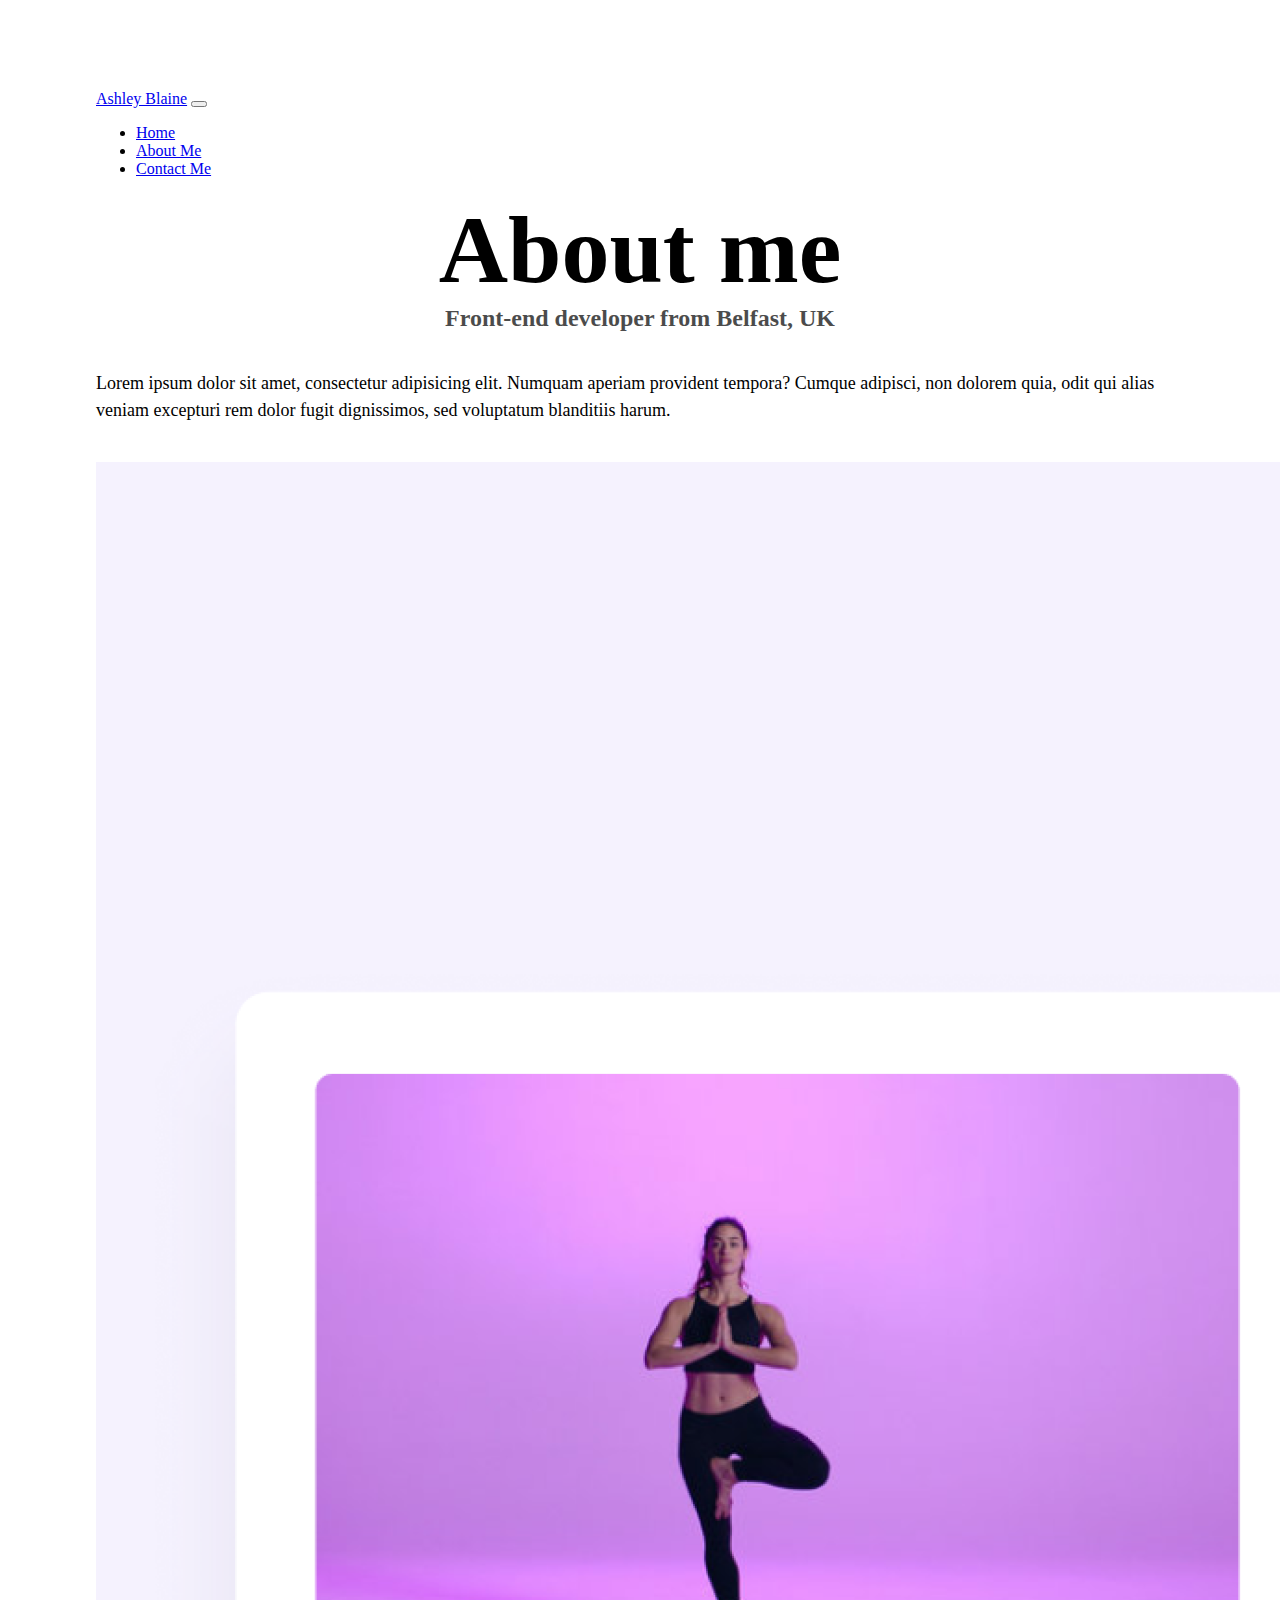
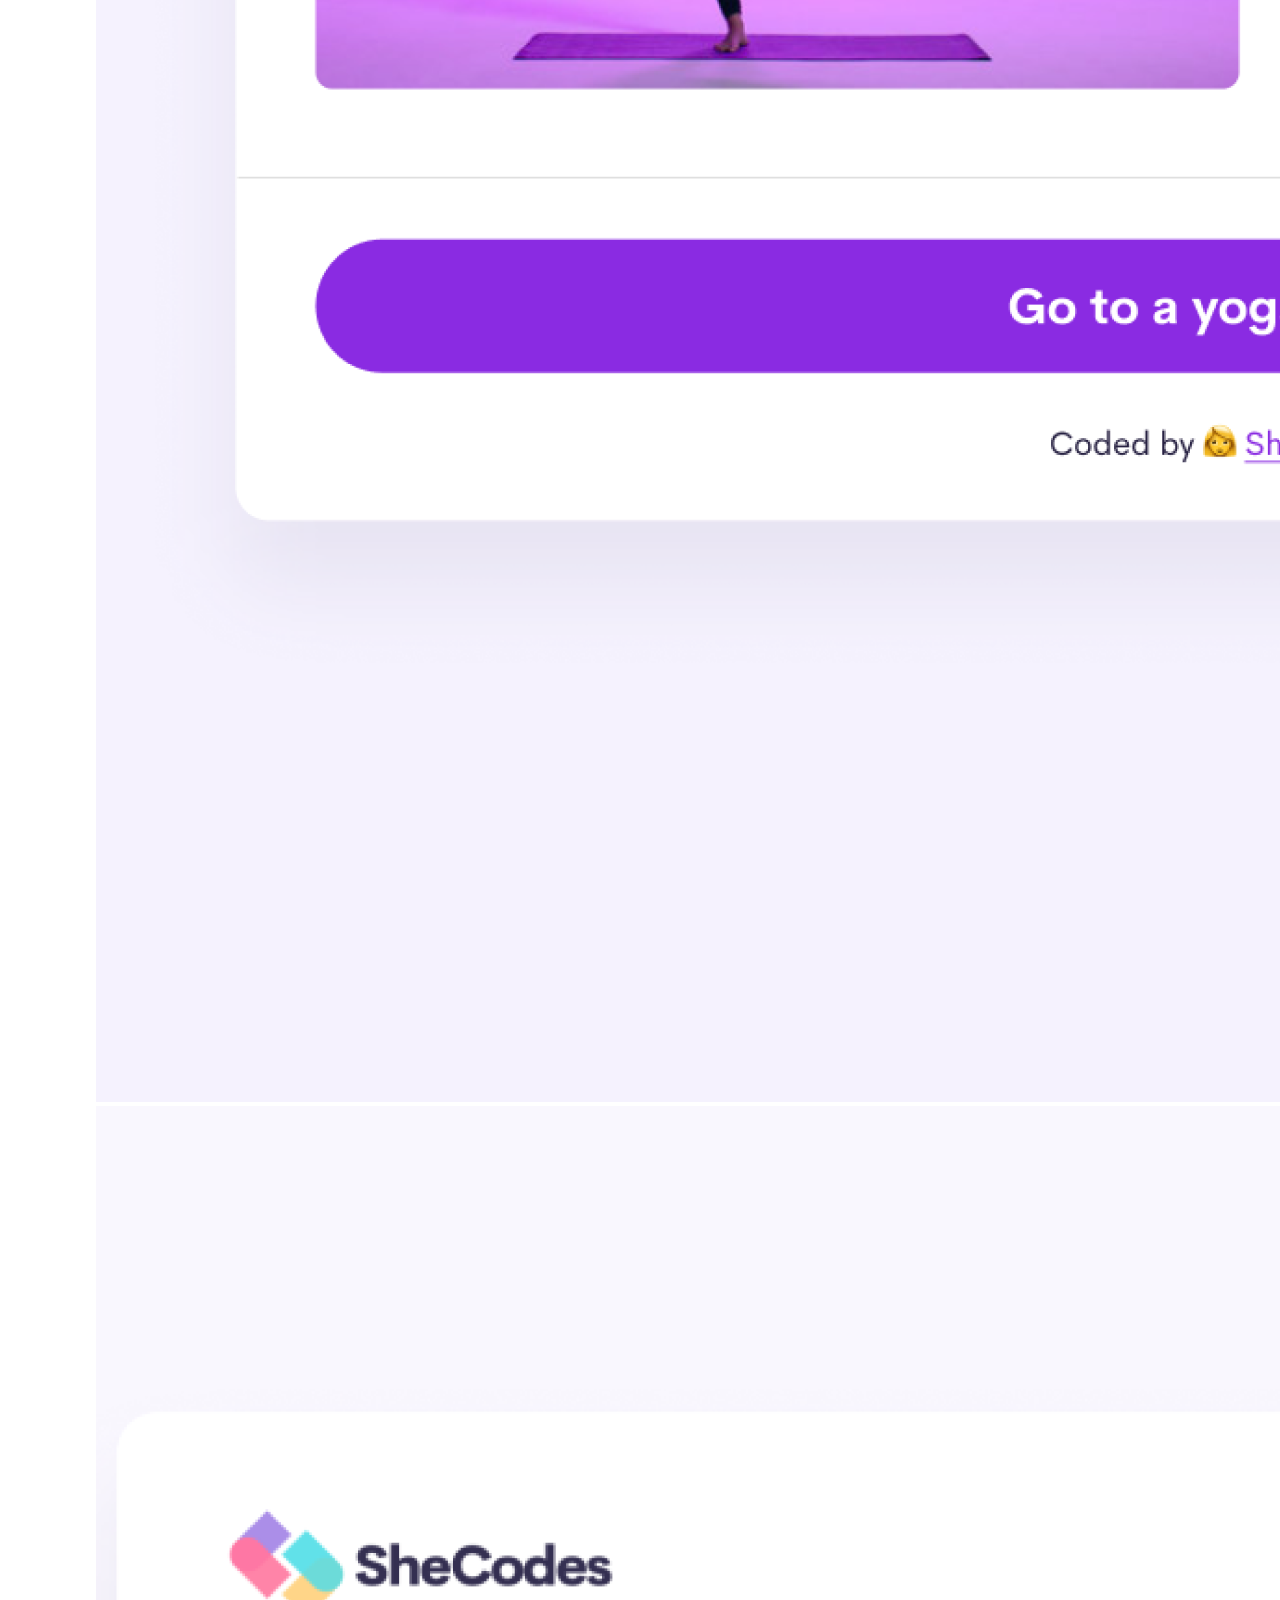
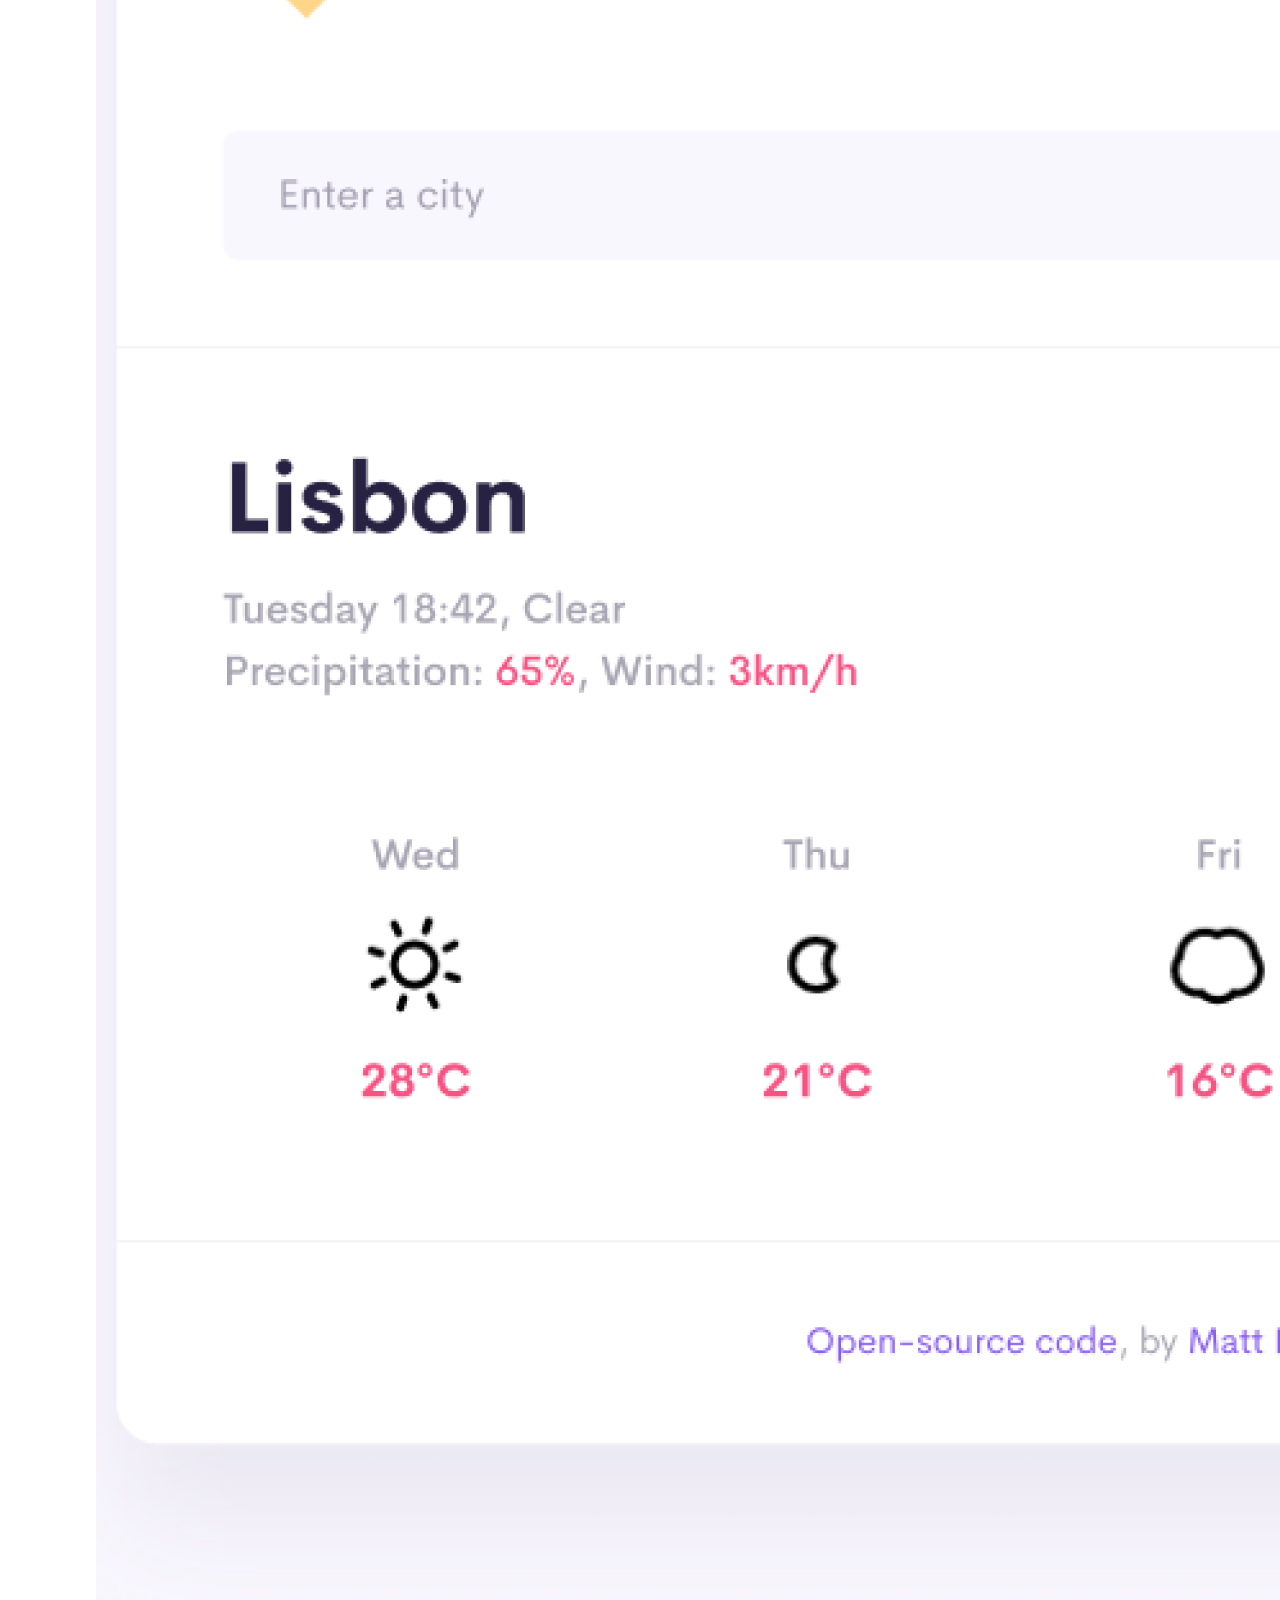
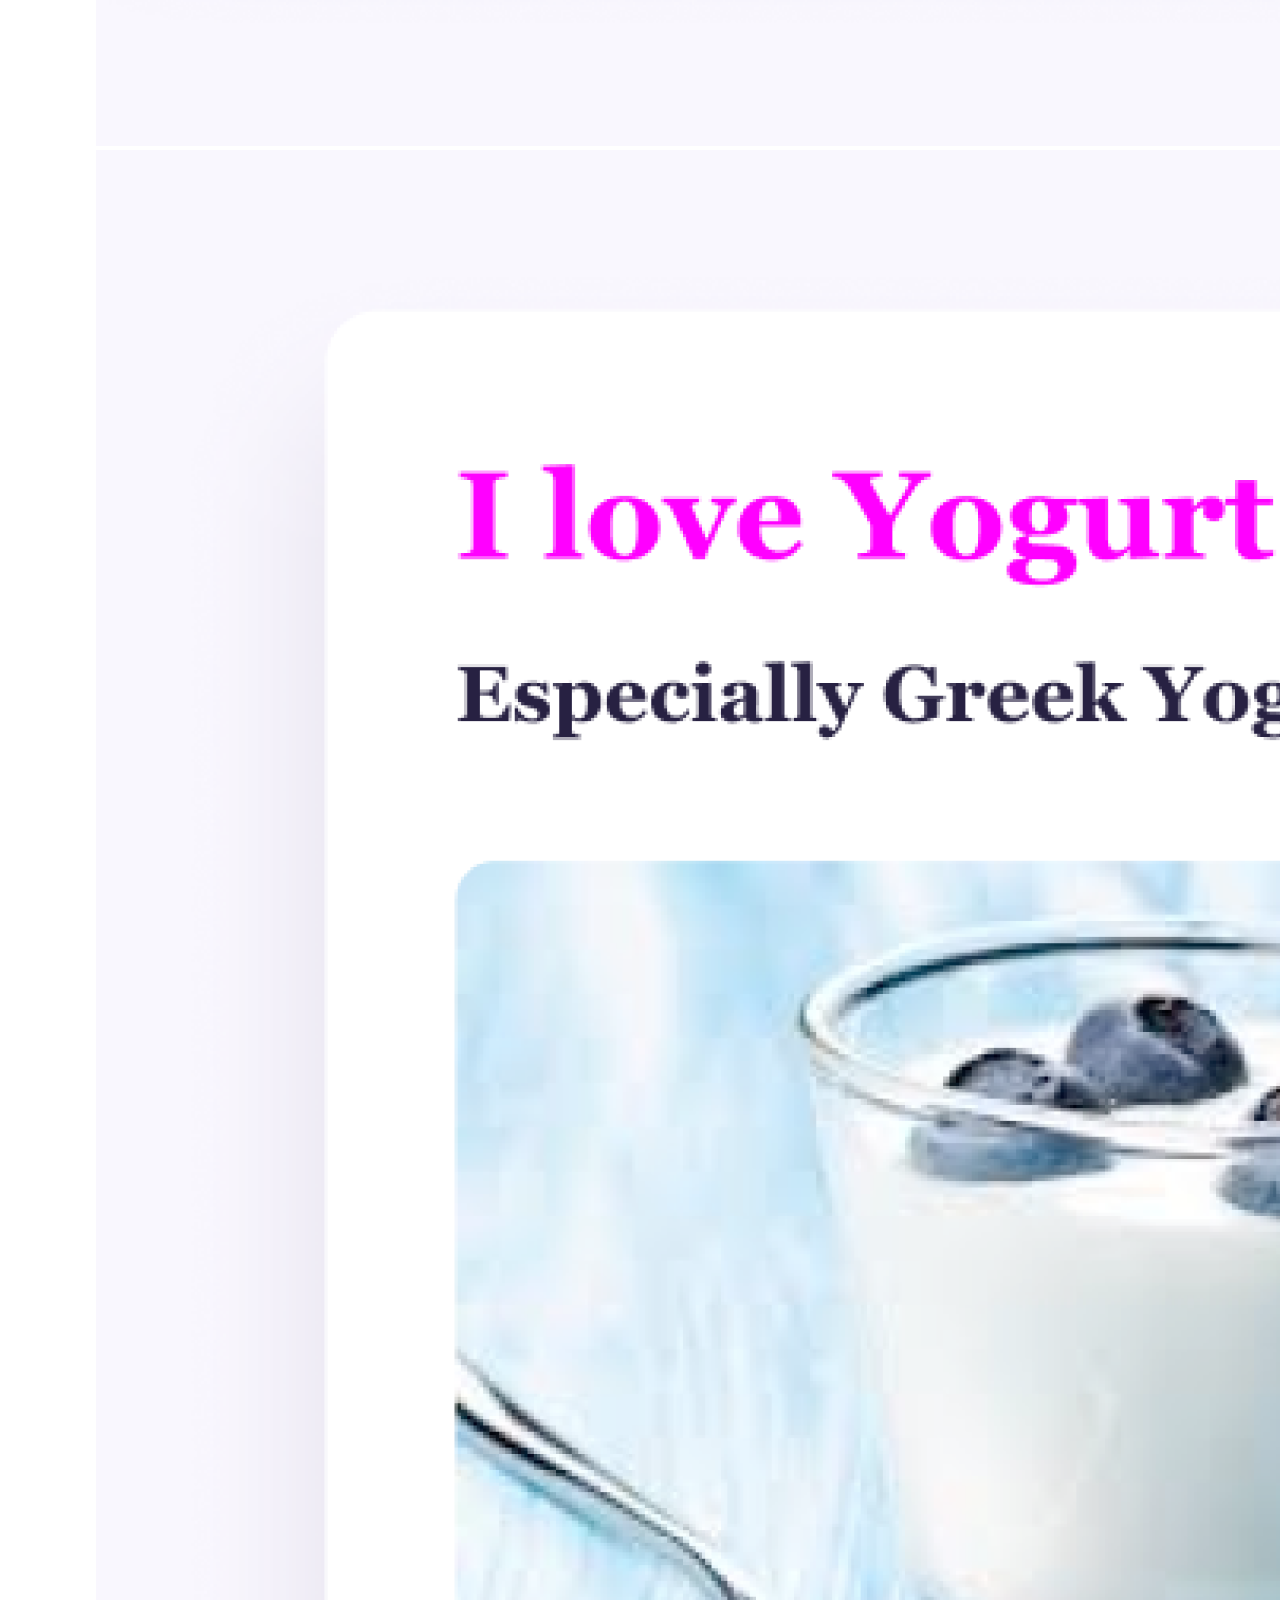
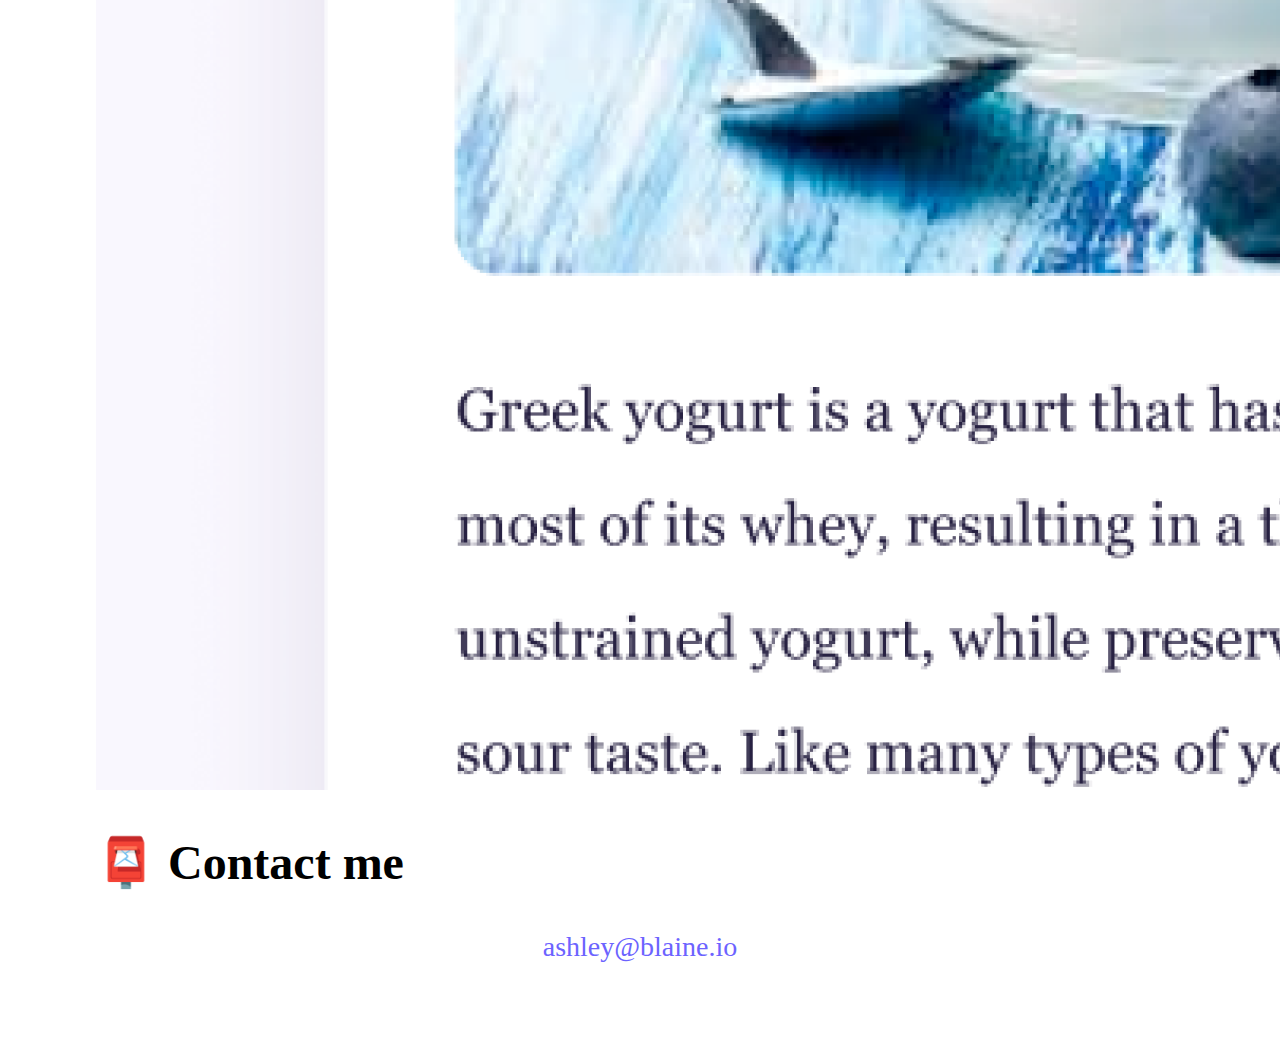
==== about.html @ 2922009b "Created initial structure of project" ====
<!DOCTYPE html>
<html lang="en">
  <head>
    <meta charset="UTF-8" />
    <meta http-equiv="X-UA-Compatible" content="IE=edge" />
    <meta name="viewport" content="width=device-width, initial-scale=1.0" />
    <link
      href="https://cdn.jsdelivr.net/npm/bootstrap@5.3.0-alpha2/dist/css/bootstrap.min.css"
      rel="stylesheet"
      integrity="sha384-aFq/bzH65dt+w6FI2ooMVUpc+21e0SRygnTpmBvdBgSdnuTN7QbdgL+OapgHtvPp"
      crossorigin="anonymous"
    />
    <script
      src="https://cdn.jsdelivr.net/npm/bootstrap@5.3.0-alpha2/dist/js/bootstrap.bundle.min.js"
      integrity="sha384-qKXV1j0HvMUeCBQ+QVp7JcfGl760yU08IQ+GpUo5hlbpg51QRiuqHAJz8+BrxE/N"
      crossorigin="anonymous"
    ></script>
    <link rel="stylesheet" href="/css/style.css" />
    <title>About Ashley</title>
  </head>
  <body>
    <nav class="navbar navbar-expand-sm bg-body-tertiary fixed-top">
      <div class="container-fluid">
        <a class="navbar-brand" href="#">Ashley Blaine</a>
        <button
          class="navbar-toggler"
          type="button"
          data-bs-toggle="collapse"
          data-bs-target="#navbarNav"
          aria-controls="navbarNav"
          aria-expanded="false"
          aria-label="Toggle navigation"
        >
          <span class="navbar-toggler-icon"></span>
        </button>
        <div class="collapse navbar-collapse" id="navbarNav">
          <ul class="navbar-nav">
            <li class="nav-item">
              <a class="nav-link active" aria-current="page" href="index.html"
                >Home</a
              >
            </li>
            <li class="nav-item">
              <a class="nav-link" href="about.html">About Me</a>
            </li>
            <li class="nav-item">
              <a class="nav-link" href="about.html#contact">Contact Me</a>
            </li>
          </ul>
        </div>
      </div>
    </nav>
    <h1>About me</h1>
    <h3>Front-end developer from Belfast, UK</h3>
    <div>
      <p class="text-center mt-4 mb-2">
        Lorem ipsum dolor sit amet, consectetur adipisicing elit. Numquam
        aperiam provident tempora? Cumque adipisci, non dolorem quia, odit qui
        alias veniam excepturi rem dolor fugit dignissimos, sed voluptatum
        blanditiis harum.
      </p>
    </div>
    <div class="gap-2 p-3">
      <div class="row mb-5 ms-1 me-1">
        <div class="col-md-4">
          <img
            src="/images/yoga.png"
            alt="Yoga app preview"
            class="img-fluid p-2 shadow rounded"
          />
        </div>
        <div class="col-md-4">
          <img
            src="/images/weather.png"
            alt="Weather app preview"
            class="img-fluid p-2 shadow rounded"
          />
        </div>
        <div class="col-md-4">
          <img
            src="/images/yogurt.png"
            alt="Yogurt app preview"
            class="img-fluid p-2 shadow rounded"
          />
        </div>
      </div>
    </div>
    <div id="contact">
      <h2 class="text-center">📮 Contact me</h2>
      <a href="mailto:ashley@blaine.io" class="email-link">
        ashley@blaine.io
      </a>
    </div>
  </body>
</html>
---- css/style.css ----
:root {
  --primary-color: #6c63ff;
  --secondary-color: #f5f2fe;
  --box-shadow: 0 5px 10px rgba(0, 0, 0, 0.3);
}

body {
  margin: 90px auto;
  max-width: 85%;
}

h1,
h3 {
  text-align: center;
  margin: 0;
}

h1 {
  font-size: 96px;
}

h2 {
  font-size: 48px;
}

h3 {
  font-size: 24px;
  opacity: 0.7;
}

p {
  padding: 20px 0;
  border-radius: 4px;
  font-size: 18px;
  line-height: 1.5;
}

.navigation-links {
  display: flex;
  margin-top: 40px;
  justify-content: center;
}

.navigation-links a {
  margin: 20px;
  border-radius: 4px;
  padding: 20px 15px;
  text-decoration: none;
  text-transform: capitalize;
}

.first-link {
  background: var(--primary-color);
  box-shadow: var(--box-shadow);
  color: white;
}

.about-link {
  color: var(--primary-color);
  border: 1px solid var(--primary-color);
}

.about-paragraphs {
  display: flex;
  margin: 30px 0;
}

.about-paragraphs p {
  margin: 10px;
}

.email-link {
  display: flex;
  justify-content: center;
  color: var(--primary-color);
  font-size: 28px;
  text-decoration: none;
}

.email-link:hover {
  text-decoration: underline;
}
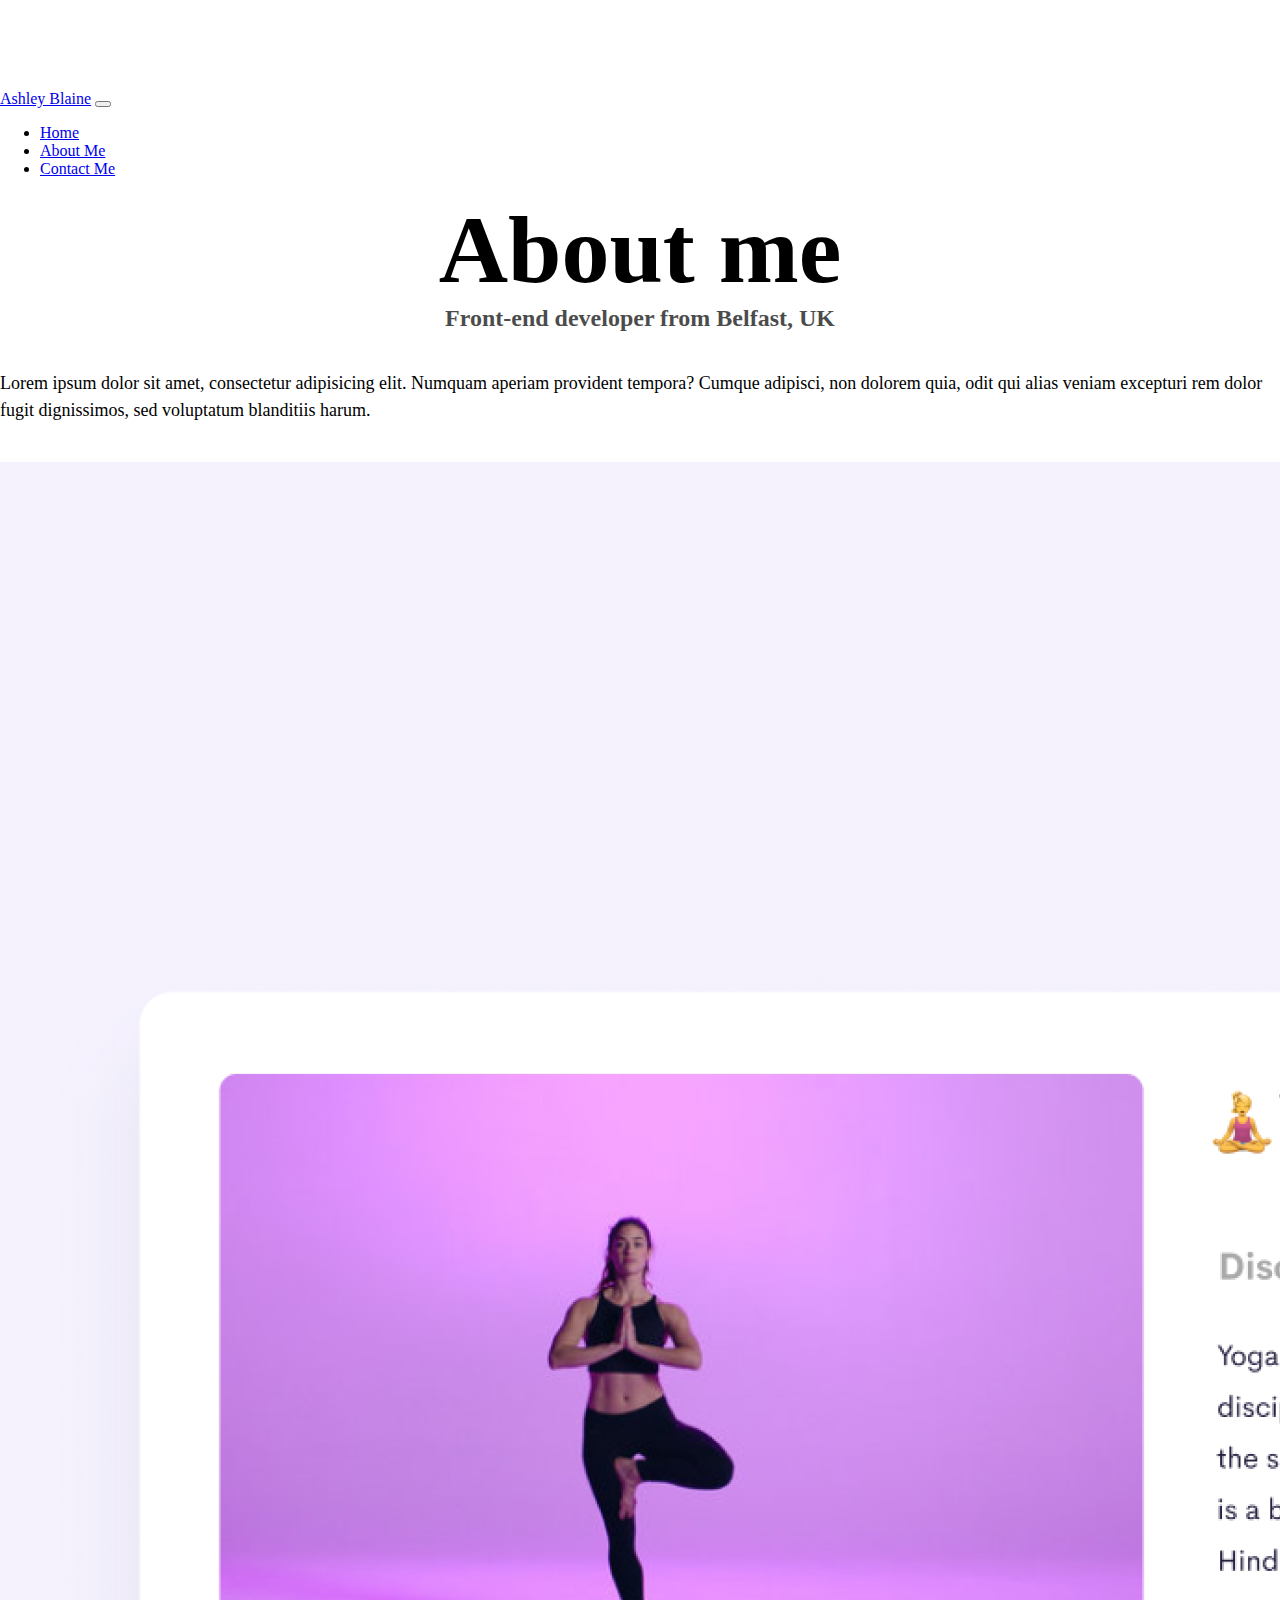
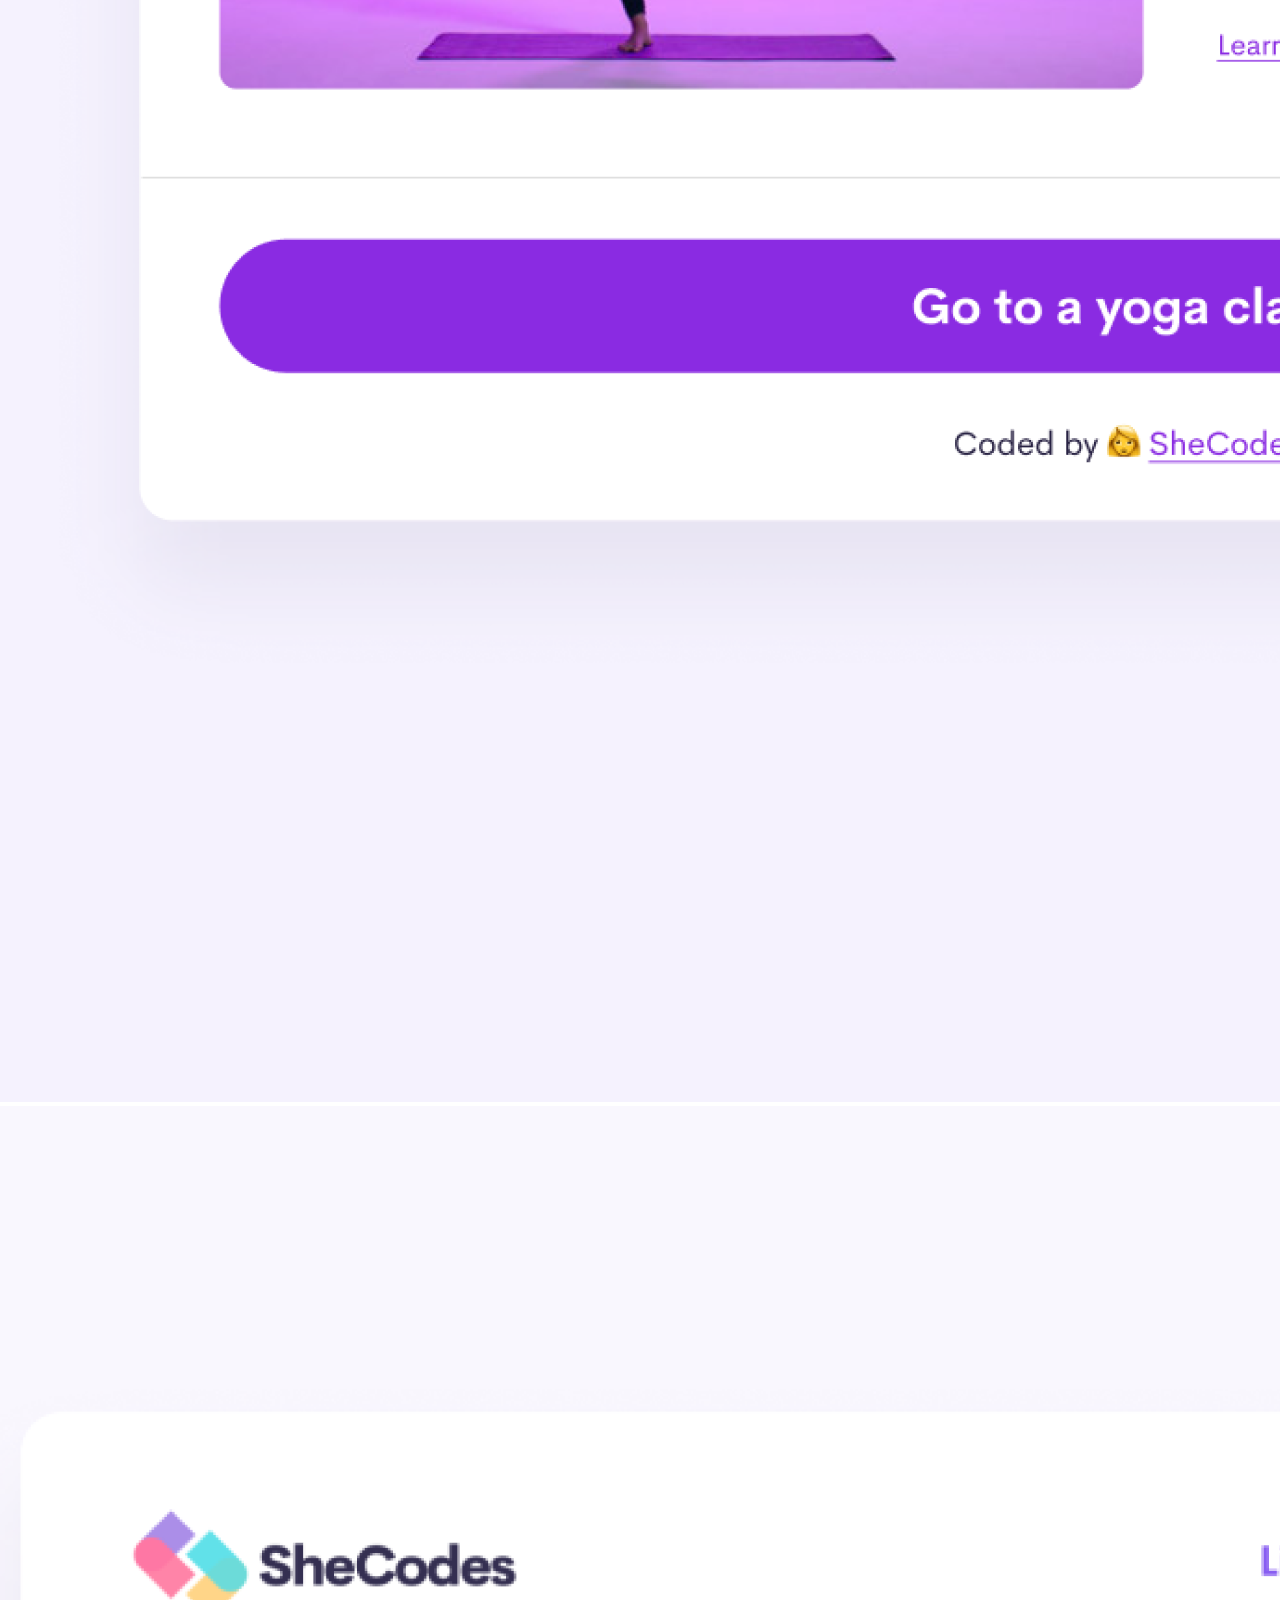
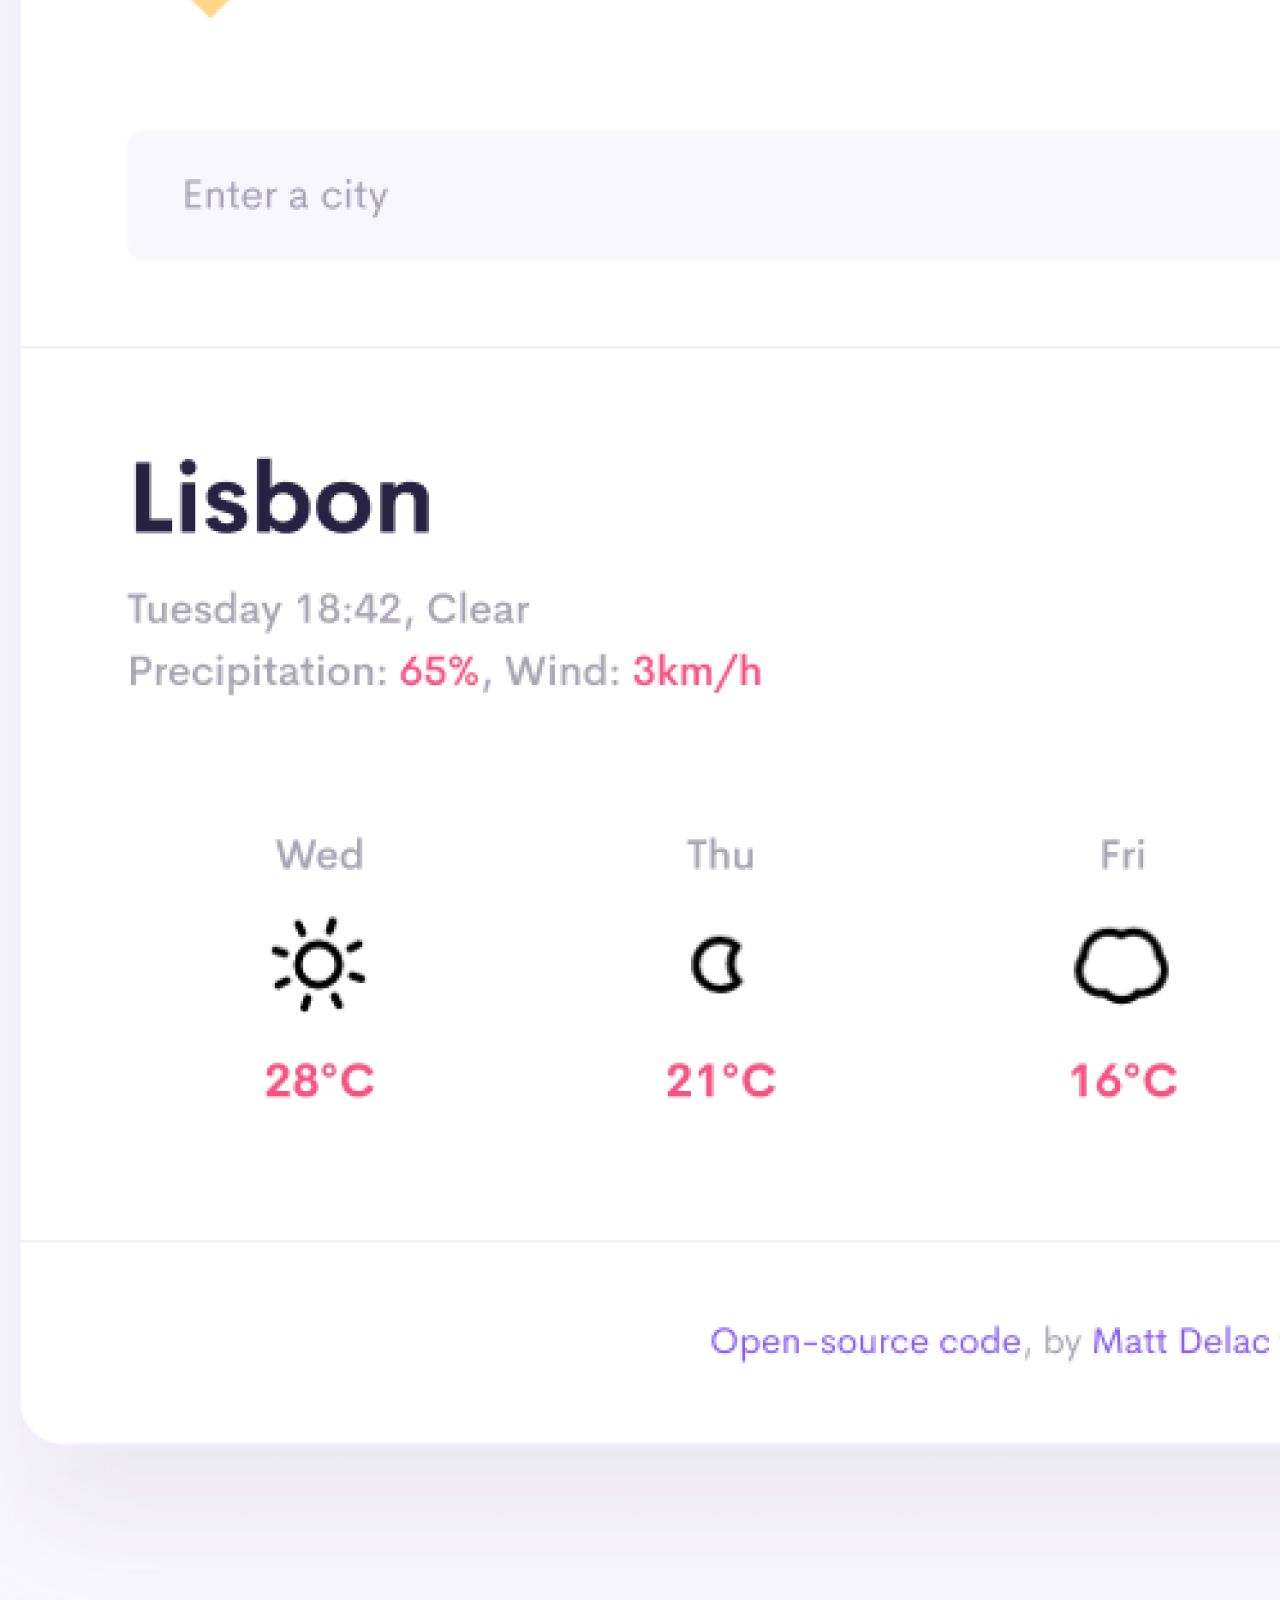
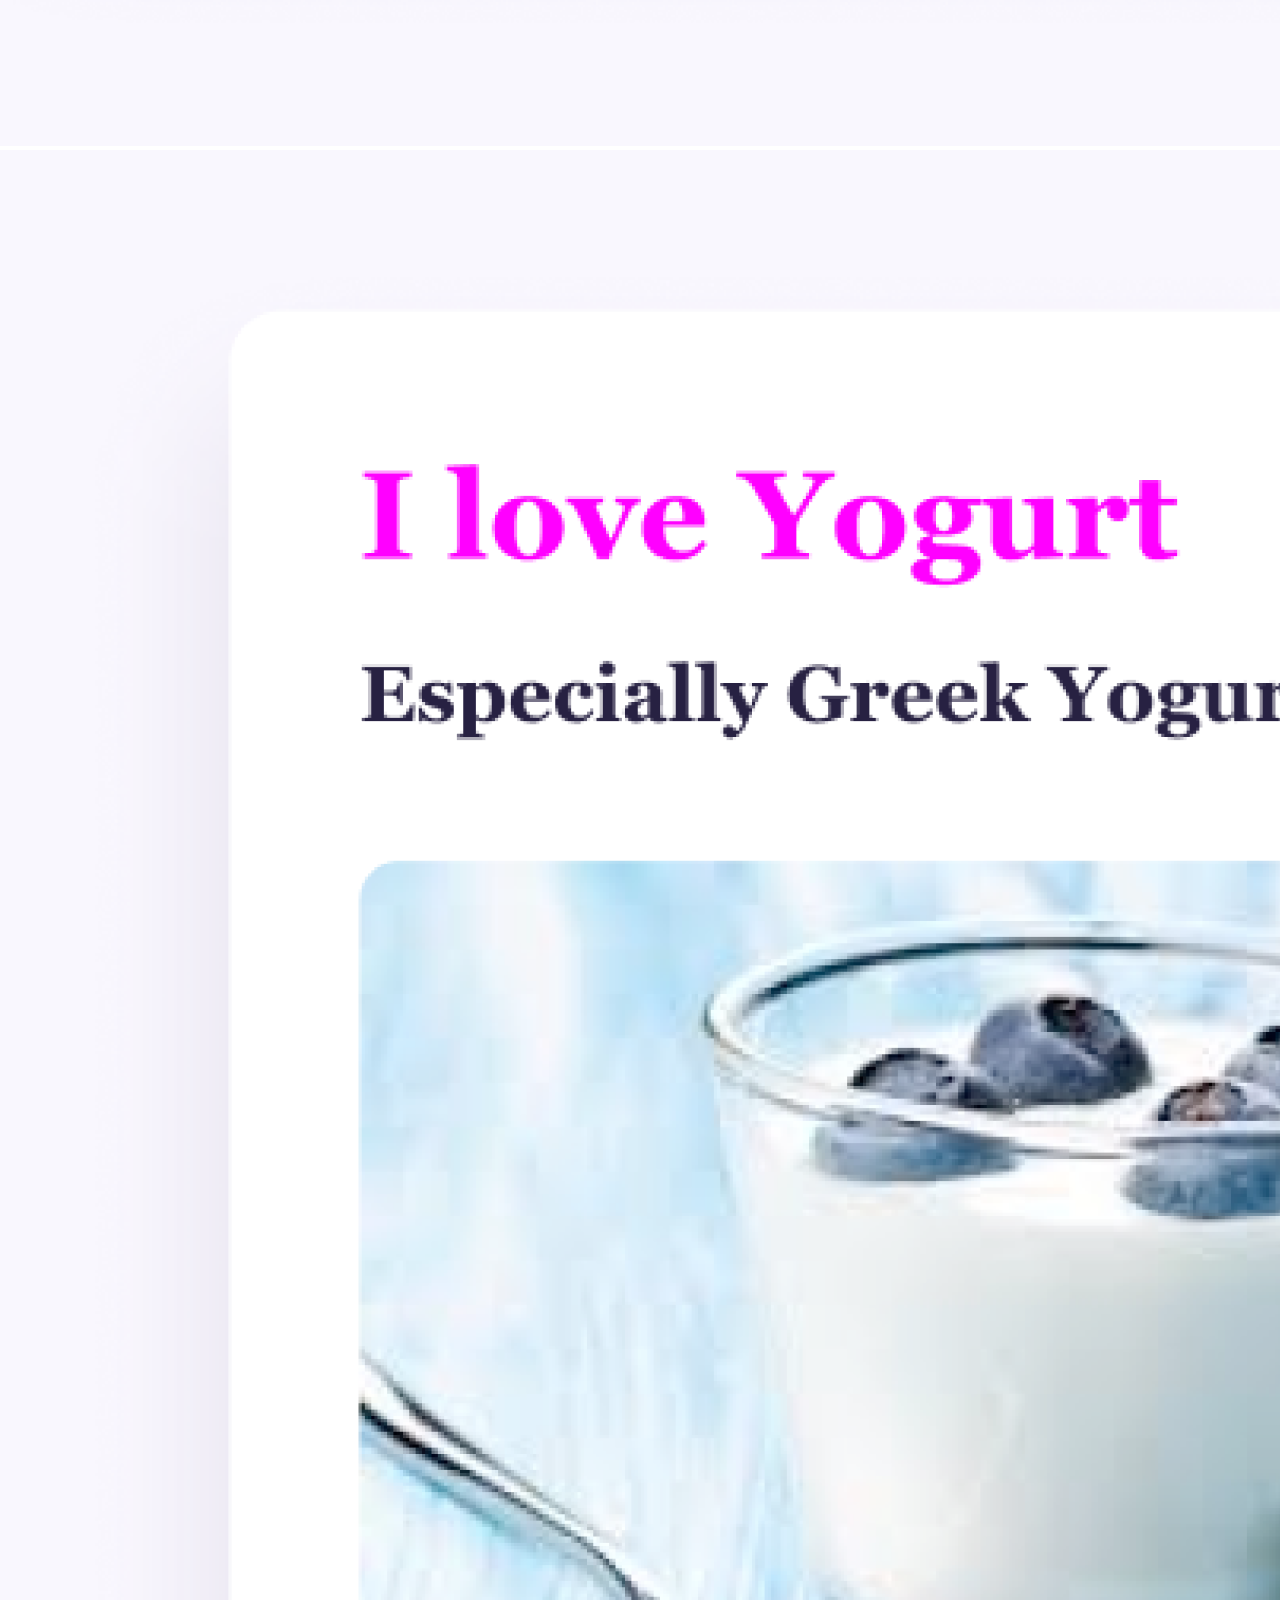
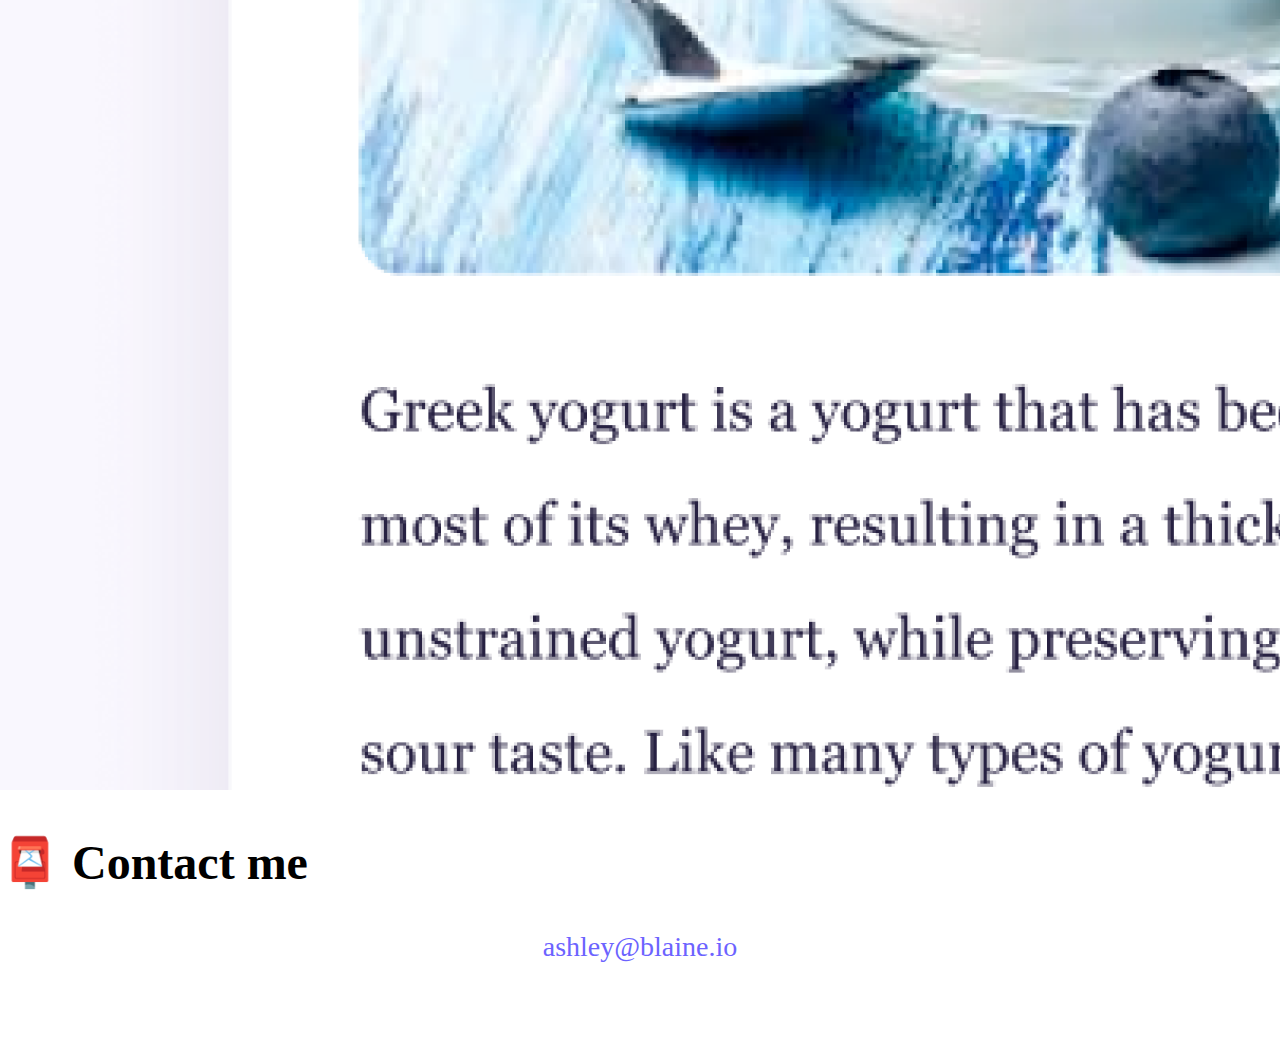
==== commit 78c8f0d9: "Added CSS and Bootstrap media queries" ====
--- a/about.html
+++ b/about.html
@@ -4,6 +4,10 @@
     <meta charset="UTF-8" />
     <meta http-equiv="X-UA-Compatible" content="IE=edge" />
     <meta name="viewport" content="width=device-width, initial-scale=1.0" />
+    <meta
+      name="description"
+      content="Find out more about Ashley Blaine, a front-end developer based in Europe."
+    />
     <link
       href="https://cdn.jsdelivr.net/npm/bootstrap@5.3.0-alpha2/dist/css/bootstrap.min.css"
       rel="stylesheet"
@@ -16,12 +20,12 @@
       crossorigin="anonymous"
     ></script>
     <link rel="stylesheet" href="/css/style.css" />
-    <title>About Ashley</title>
+    <title>About Ashley Blaine - front-end developer</title>
   </head>
   <body>
     <nav class="navbar navbar-expand-sm bg-body-tertiary fixed-top">
-      <div class="container-fluid">
-        <a class="navbar-brand" href="#">Ashley Blaine</a>
+      <div class="container">
+        <a class="navbar-brand" href="/">Ashley Blaine</a>
         <button
           class="navbar-toggler"
           type="button"
@@ -36,15 +40,22 @@
         <div class="collapse navbar-collapse" id="navbarNav">
           <ul class="navbar-nav">
             <li class="nav-item">
-              <a class="nav-link active" aria-current="page" href="index.html"
+              <a class="nav-link" aria-current="page" href="/" title="Home"
                 >Home</a
               >
             </li>
             <li class="nav-item">
-              <a class="nav-link" href="about.html">About Me</a>
+              <a class="nav-link active" href="/about.html" title="About Ashley"
+                >About Me</a
+              >
             </li>
             <li class="nav-item">
-              <a class="nav-link" href="about.html#contact">Contact Me</a>
+              <a
+                class="nav-link"
+                href="/about.html#contact"
+                title="Contact Ashley"
+                >Contact Me</a
+              >
             </li>
           </ul>
         </div>
@@ -87,7 +98,11 @@
     </div>
     <div id="contact">
       <h2 class="text-center">📮 Contact me</h2>
-      <a href="mailto:ashley@blaine.io" class="email-link">
+      <a
+        href="mailto:ashley@blaine.io"
+        class="email-link"
+        title="Email me to get in contact"
+      >
         ashley@blaine.io
       </a>
     </div>
--- a/css/style.css
+++ b/css/style.css
@@ -6,7 +6,6 @@
 
 body {
   margin: 90px auto;
-  max-width: 85%;
 }
 
 h1,
@@ -60,15 +59,6 @@
   border: 1px solid var(--primary-color);
 }
 
-.about-paragraphs {
-  display: flex;
-  margin: 30px 0;
-}
-
-.about-paragraphs p {
-  margin: 10px;
-}
-
 .email-link {
   display: flex;
   justify-content: center;
@@ -80,3 +70,23 @@
 .email-link:hover {
   text-decoration: underline;
 }
+
+@media (max-width: 800px) {
+  h1 {
+    font-size: 60px;
+  }
+
+  h2 {
+    font-size: 32px;
+  }
+
+  p {
+    font-size: 14px;
+  }
+}
+@media (max-width: 576px) {
+  .description {
+    text-align: center;
+    margin-bottom: 30px;
+  }
+}
